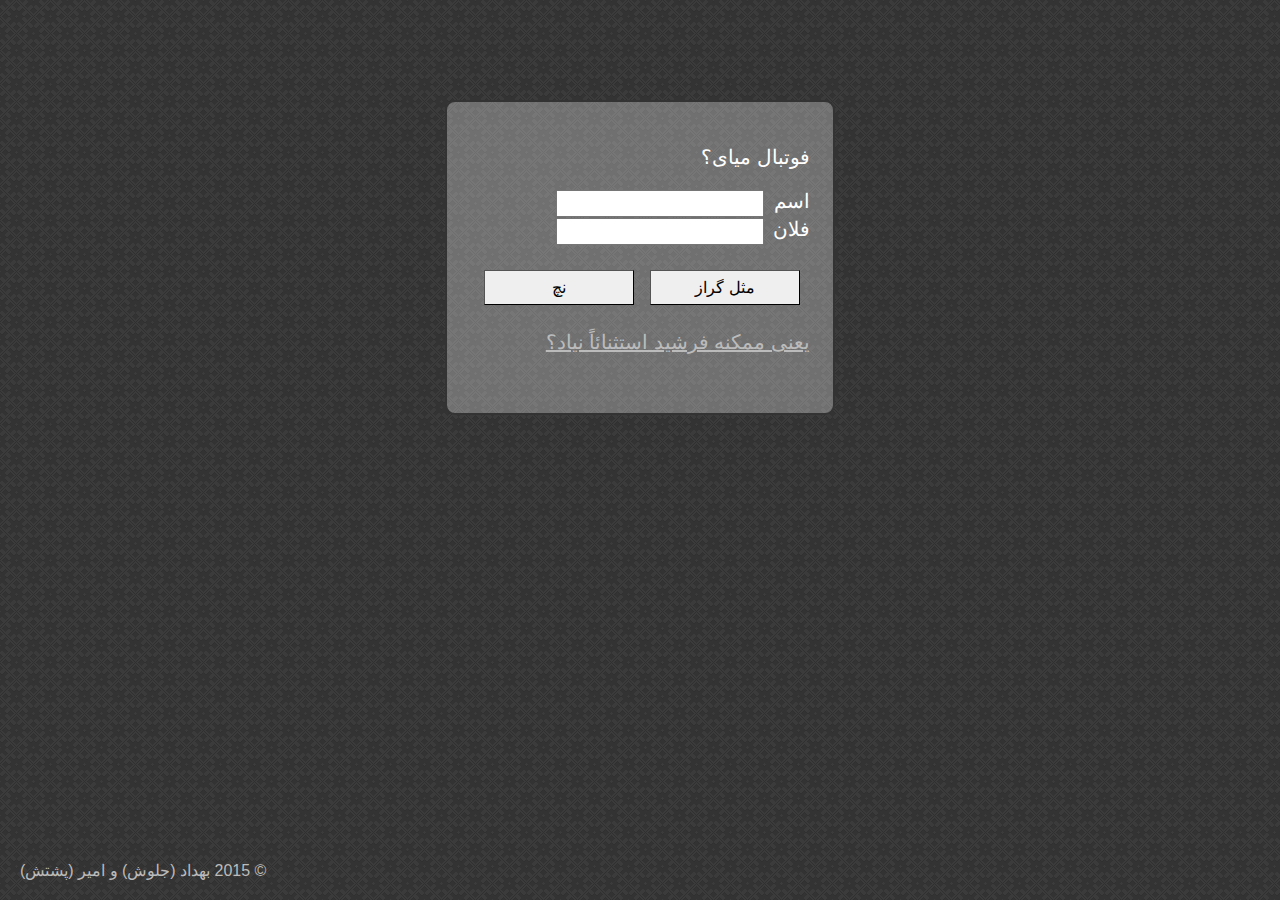
==== index.html @ f694266e "Initial commit." ====
<!doctype html>
<html dir="rtl">
	<head>
		<meta charset="utf-8" />
		<title>هان؟</title>
		<link rel="stylesheet" type="text/css" href="css/style.css" />
	</head>
	<body>
		<div id="container">
			<p>
				فوتبال میای؟
			</p>
			<form name="login" action="whoelse.php" method="post">
				<label for="username" class="box">
					اسم 
				</label>
				<input type="text" name="username" id="username" />
				<br />

				<label for="password" class="box">
					فلان
				</label>
				<input type="password" name="password" id="password" />

				
				<br />
				
				<button type="submit" name="isComing" value="true">مثل گراز</button>
				<button type="submit" name="isComing" value="false">نچ</button>
				<br />
			</form>
			<a href="whoelse.php">
					یعنی ممکنه فرشید استثنائاً نیاد؟
			</a>
		</div>
		<footer>
			 &copy; 2015 بهداد (جلوش) و امیر (پشتش)
		</footer>
	</body>
</html>
---- css/style.css ----
body
{
	background-image: url(../img/bg.png);
	color: white;
	font-family: "Helvetica Neue", Helvetica, Geneva, sans-serif;
    font-size: 20px;
}

#container
{       
	position: absolute;
    right: 0px;
    left: 0px;
    top: 100px;
    margin: auto;
    width: 340px;
    min-height: 265px;

    padding: 23px;
    background-color: rgba(255, 255, 255, 0.3);
    border: 2px solid #333;
    border-radius: 10px;
}

label.box
{
	display: inline-block;
	width: 40px;
	text-align: right;
}

a
{
	color: #bbb;
	position: relative;
	bottom: 0px;
}

input
{
	width: 200px;
	height: 1.6em;
}

button
{
	width: 150px;
	height: 35px;
	border-width: 1px;
	margin-right: 10px;
	margin-top: 25px;
	margin-bottom: 25px;
	font-size: 16px;
}

.people
{
	list-style-type: persian;
}

.icon
{
	width: 20px;
	height: 20px;
	position: relative;
	top: 7px;
}

footer
{
	font-size: 0.8em;
	left: 20px;
	/*right: 0px;*/
	position: absolute;
	bottom: 0px;
	margin-bottom: 20px;
	/*text-align: center;*/
	color: #bbb;
}

#wrongPassword
{
	text-align: center;
	color: #f33;
}
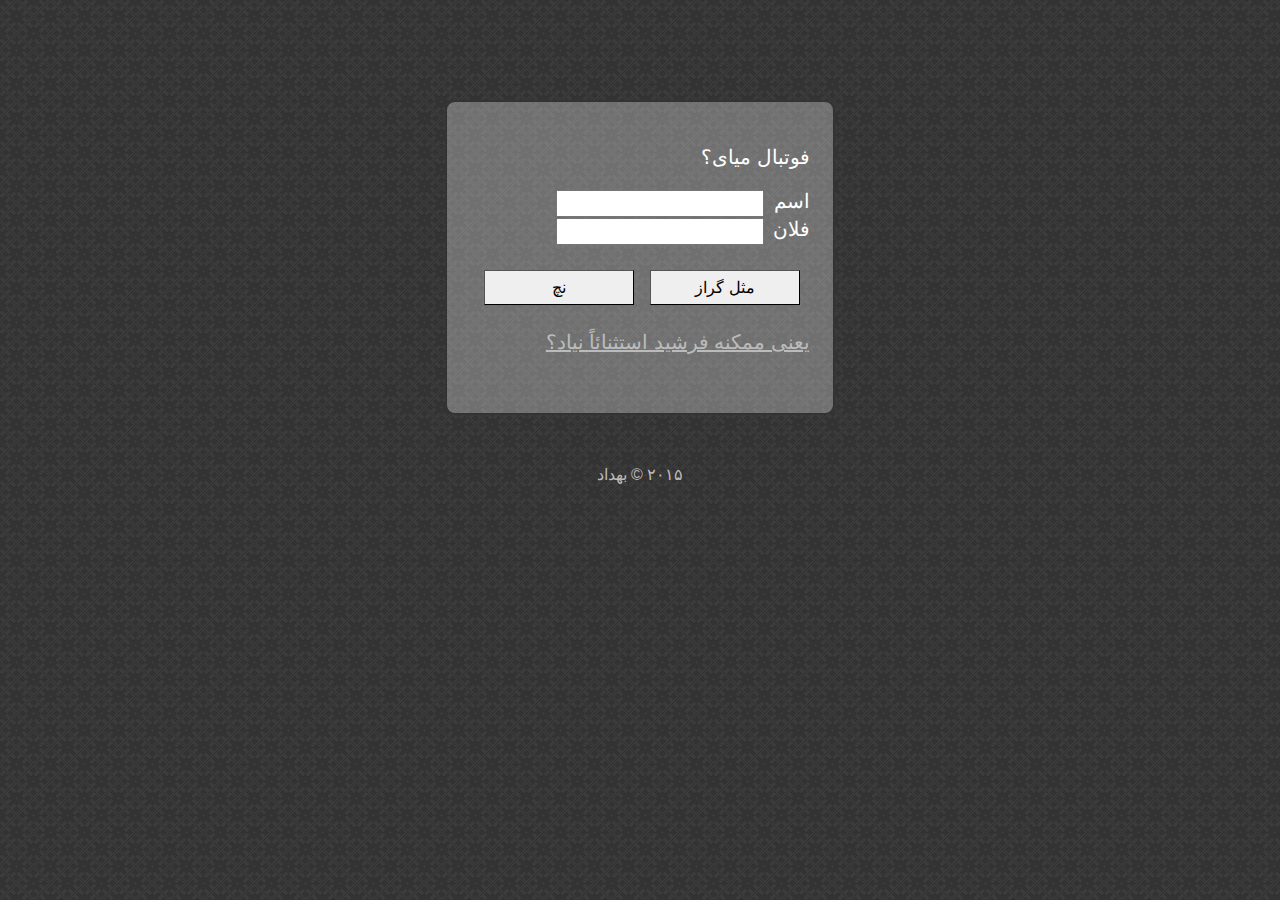
==== commit 0f331dec: "Awesome \exclamation mark" ====
--- a/index.html
+++ b/index.html
@@ -4,6 +4,7 @@
 		<meta charset="utf-8" />
 		<title>هان؟</title>
 		<link rel="stylesheet" type="text/css" href="css/style.css" />
+		<!-- <link rel="apple-touch-icon" href="/img/apple-touch-icon.png" /> -->
 	</head>
 	<body>
 		<div id="container">
@@ -34,7 +35,7 @@
 			</a>
 		</div>
 		<footer>
-			 &copy; 2015 بهداد (جلوش) و امیر (پشتش)
+			۲۰۱۵ &copy; بهداد
 		</footer>
 	</body>
 </html>
--- a/css/style.css
+++ b/css/style.css
@@ -2,19 +2,24 @@
 {
 	background-image: url(../img/bg.png);
 	color: white;
-	font-family: "Helvetica Neue", Helvetica, Geneva, sans-serif;
+	font-family: "Helvetica Neue", Helvetica, sans-serif;
     font-size: 20px;
 }
 
 #container
 {       
-	position: absolute;
+	/*position: absolute;*/
     right: 0px;
     left: 0px;
+    /*bottom: 30px;*/
     top: 100px;
-    margin: auto;
     width: 340px;
     min-height: 265px;
+
+    margin-top: 100px;
+    margin-bottom: 50px;
+    margin-left: auto;
+    margin-right: auto;
 
     padding: 23px;
     background-color: rgba(255, 255, 255, 0.3);
@@ -69,16 +74,13 @@
 footer
 {
 	font-size: 0.8em;
-	left: 20px;
-	/*right: 0px;*/
-	position: absolute;
 	bottom: 0px;
 	margin-bottom: 20px;
-	/*text-align: center;*/
+	text-align: center;
 	color: #bbb;
 }
 
-#wrongPassword
+#danger
 {
 	text-align: center;
 	color: #f33;
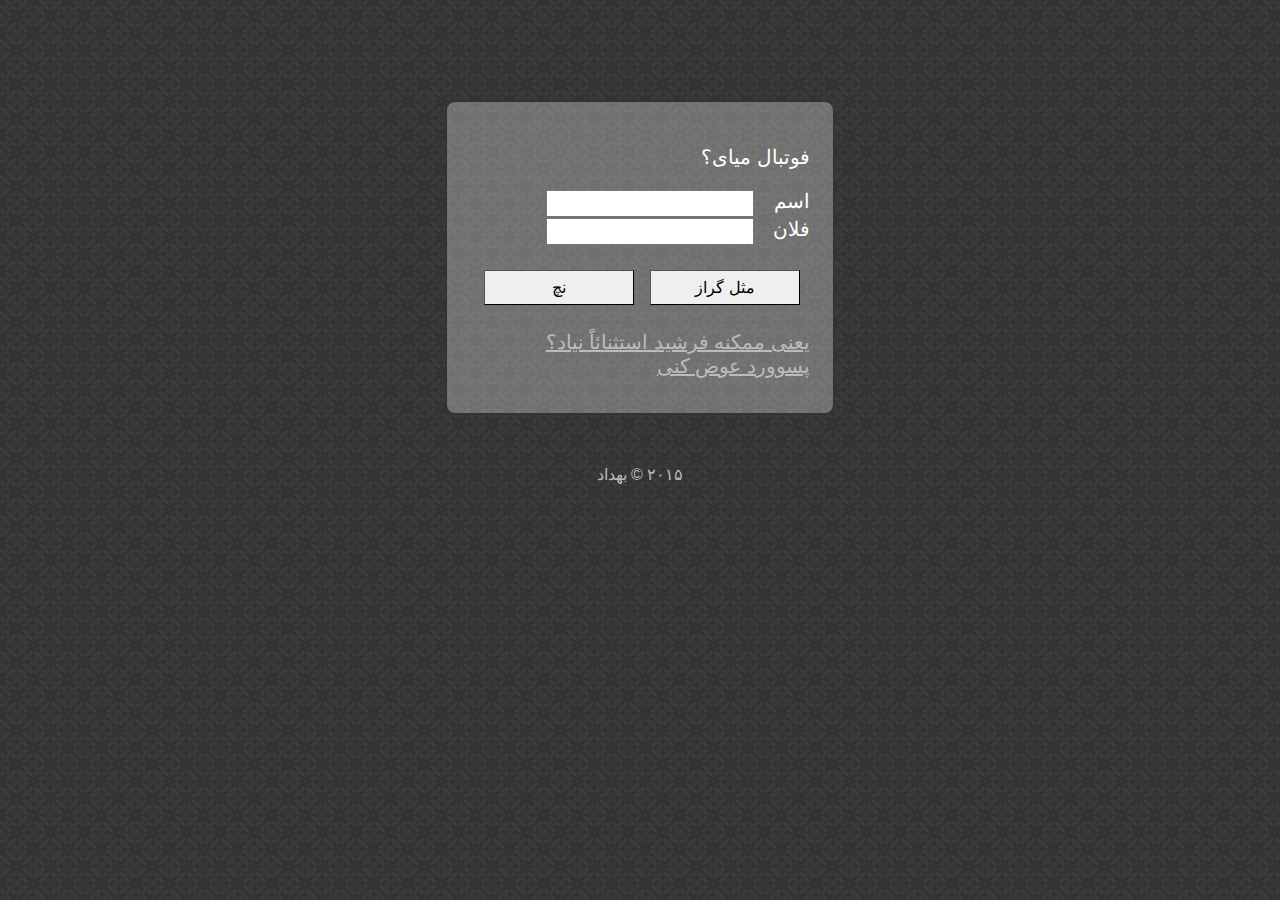
==== commit e3c81e50: "Database works fine." ====
--- a/index.html
+++ b/index.html
@@ -33,9 +33,13 @@
 			<a href="whoelse.php">
 					یعنی ممکنه فرشید استثنائاً نیاد؟
 			</a>
+			<br />
+			<a href="changepassword.php">
+				پسوورد عوض کنی
+			</a>
 		</div>
 		<footer>
-			۲۰۱۵ &copy; بهداد
+			۲۰۱۵ &copy; <a href="admin.php" id="admin">بهداد</a>
 		</footer>
 	</body>
 </html>
--- a/css/style.css
+++ b/css/style.css
@@ -30,7 +30,7 @@
 label.box
 {
 	display: inline-block;
-	width: 40px;
+	width: 50px;
 	text-align: right;
 }
 
@@ -80,8 +80,21 @@
 	color: #bbb;
 }
 
-#danger
+#red
 {
 	text-align: center;
 	color: #f33;
+	margin-bottom: 40px;
 }
+
+#green
+{
+	text-align: center;
+	color: #3f3;
+	margin-bottom: 40px;
+}
+
+#admin
+{
+	text-decoration: none;
+}
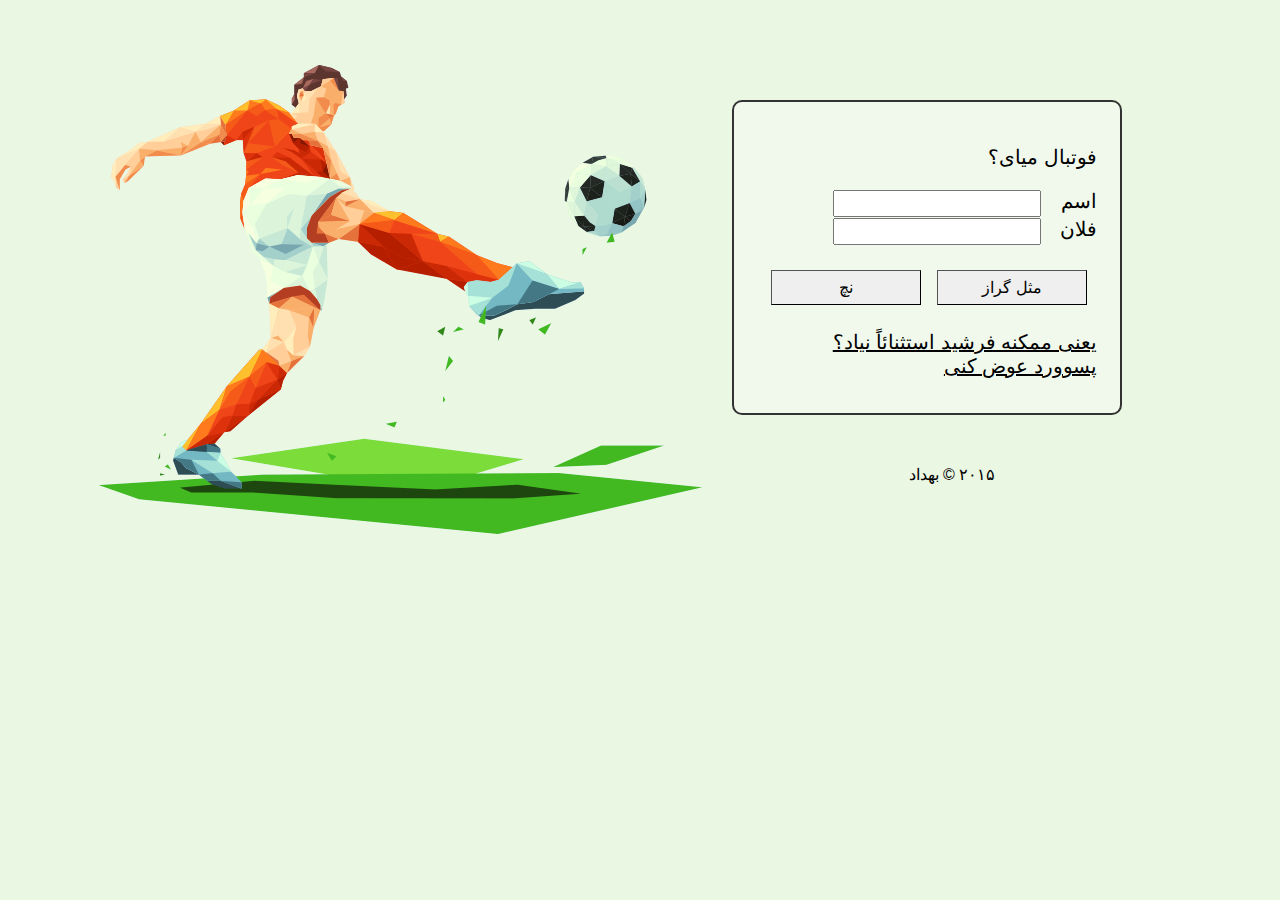
==== commit b6a936db: "I have no idea, but database is now comma separated and background images are changed." ====
--- a/index.html
+++ b/index.html
@@ -6,7 +6,7 @@
 		<link rel="stylesheet" type="text/css" href="css/style.css" />
 		<!-- <link rel="apple-touch-icon" href="/img/apple-touch-icon.png" /> -->
 	</head>
-	<body>
+	<body id="index">
 		<div id="container">
 			<p>
 				فوتبال میای؟
--- a/css/style.css
+++ b/css/style.css
@@ -1,16 +1,37 @@
 body
 {
-	background-image: url(../img/bg.png);
-	color: white;
+	/*background-image: url(../img/bg.png);*/
+	/*color: white;*/
 	font-family: "Helvetica Neue", Helvetica, sans-serif;
     font-size: 20px;
+}
+
+#index
+{
+	background-image: url(../img/bg1.png);
+	background-repeat: no-repeat;
+	background-color: rgb(234, 247, 227);
+}
+
+#whoElse
+{
+	background-image: url(../img/bg2.png);
+	background-repeat: no-repeat;
+	background-color: rgb(234, 247, 227);
+}
+
+#changePassword
+{
+	background-image: url(../img/bg2.png);
+	background-repeat: no-repeat;
+	background-color: rgb(234, 247, 227);
 }
 
 #container
 {       
 	/*position: absolute;*/
-    right: 0px;
-    left: 0px;
+    /*right: 400px;*/
+    /*left: 0px;*/
     /*bottom: 30px;*/
     top: 100px;
     width: 340px;
@@ -18,8 +39,8 @@
 
     margin-top: 100px;
     margin-bottom: 50px;
-    margin-left: auto;
-    margin-right: auto;
+    /*margin-left: auto;*/
+    margin-right: 150px;
 
     padding: 23px;
     background-color: rgba(255, 255, 255, 0.3);
@@ -36,7 +57,7 @@
 
 a
 {
-	color: #bbb;
+	color: black;
 	position: relative;
 	bottom: 0px;
 }
@@ -77,7 +98,9 @@
 	bottom: 0px;
 	margin-bottom: 20px;
 	text-align: center;
-	color: #bbb;
+	width: 340px;
+	color: black;
+	margin-right: 150px;
 }
 
 #red
@@ -98,3 +121,10 @@
 {
 	text-decoration: none;
 }
+
+#nejat
+{
+	font-size: 1.3em;
+	color: yellow;
+	text-shadow: 0px 0px 5px red;
+}
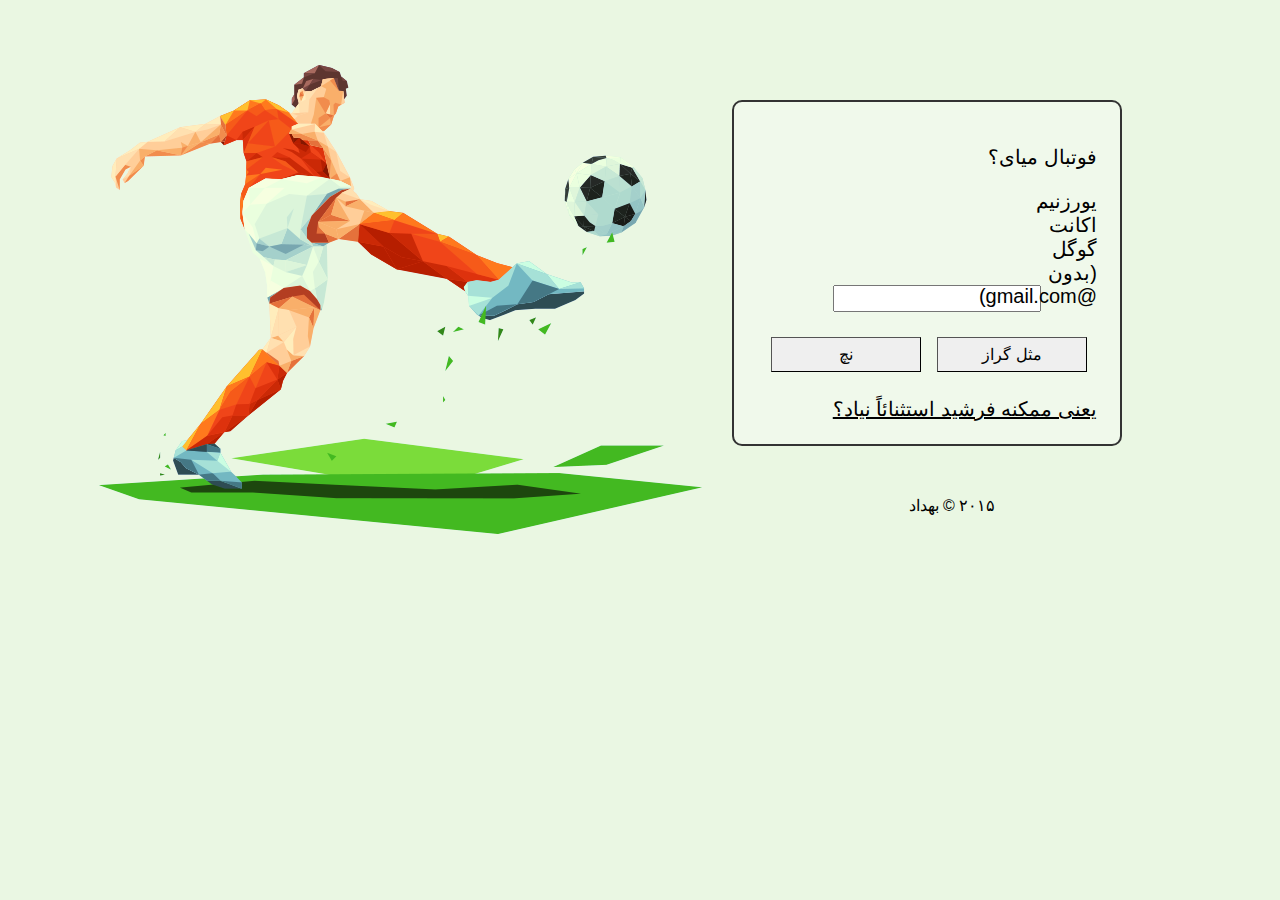
==== commit 869f17b0: "changed all files, need to test." ====
--- a/index.html
+++ b/index.html
@@ -4,42 +4,29 @@
 		<meta charset="utf-8" />
 		<title>هان؟</title>
 		<link rel="stylesheet" type="text/css" href="css/style.css" />
-		<!-- <link rel="apple-touch-icon" href="/img/apple-touch-icon.png" /> -->
 	</head>
 	<body id="index">
 		<div id="container">
 			<p>
 				فوتبال میای؟
 			</p>
-			<form name="login" action="whoelse.php" method="post">
+			<form name="login" action="whoelse/index.php" method="post">
 				<label for="username" class="box">
-					اسم 
+					یورزنیم اکانت گوگل (بدون @gmail.com)
 				</label>
 				<input type="text" name="username" id="username" />
 				<br />
 
-				<label for="password" class="box">
-					فلان
-				</label>
-				<input type="password" name="password" id="password" />
-
-				
-				<br />
-				
 				<button type="submit" name="isComing" value="true">مثل گراز</button>
 				<button type="submit" name="isComing" value="false">نچ</button>
 				<br />
 			</form>
-			<a href="whoelse.php">
-					یعنی ممکنه فرشید استثنائاً نیاد؟
-			</a>
-			<br />
-			<a href="changepassword.php">
-				پسوورد عوض کنی
+			<a href="whoelse">
+				یعنی ممکنه فرشید استثنائاً نیاد؟
 			</a>
 		</div>
 		<footer>
-			۲۰۱۵ &copy; <a href="admin.php" id="admin">بهداد</a>
+			۲۰۱۵ &copy; بهداد
 		</footer>
 	</body>
 </html>
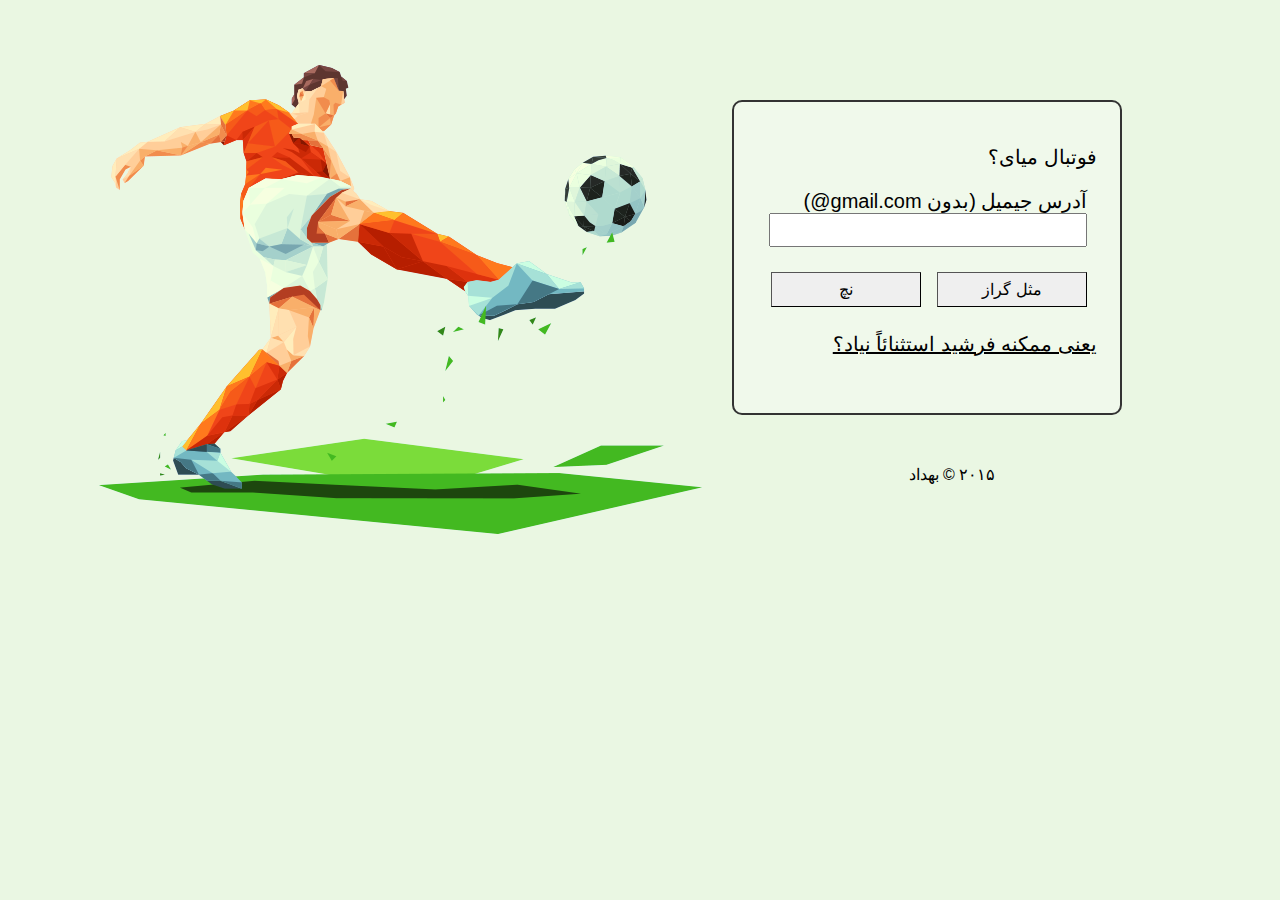
==== commit f923a50b: "Added favicon and fixed some bugs due to CE server version." ====
--- a/index.html
+++ b/index.html
@@ -4,6 +4,7 @@
 		<meta charset="utf-8" />
 		<title>هان؟</title>
 		<link rel="stylesheet" type="text/css" href="css/style.css" />
+		<link rel="shortcut icon" href="img/icon/favicon.ico" type="image/x-icon" />
 	</head>
 	<body id="index">
 		<div id="container">
@@ -12,9 +13,9 @@
 			</p>
 			<form name="login" action="whoelse/index.php" method="post">
 				<label for="username" class="box">
-					یورزنیم اکانت گوگل (بدون @gmail.com)
+					آدرس جیمیل (بدون gmail.com@)
 				</label>
-				<input type="text" name="username" id="username" />
+				<input type="text" name="username" id="username" dir="ltr"/>
 				<br />
 
 				<button type="submit" name="isComing" value="true">مثل گراز</button>
--- a/css/style.css
+++ b/css/style.css
@@ -22,13 +22,13 @@
 
 #changePassword
 {
-	background-image: url(../img/bg2.png);
+	background-image: url(../img/bg3.png);
 	background-repeat: no-repeat;
 	background-color: rgb(234, 247, 227);
 }
 
 #container
-{       
+{
 	/*position: absolute;*/
     /*right: 400px;*/
     /*left: 0px;*/
@@ -39,7 +39,7 @@
 
     margin-top: 100px;
     margin-bottom: 50px;
-    /*margin-left: auto;*/
+    margin-left: auto;
     margin-right: 150px;
 
     padding: 23px;
@@ -51,8 +51,9 @@
 label.box
 {
 	display: inline-block;
-	width: 50px;
+	width: 310px;
 	text-align: right;
+	margin-right: 10px;
 }
 
 a
@@ -64,8 +65,10 @@
 
 input
 {
-	width: 200px;
-	height: 1.6em;
+	width: 310px;
+	font-size: 1.2em;
+	margin-right: 10px;
+	margin-left: 10px;
 }
 
 button
@@ -125,6 +128,5 @@
 #nejat
 {
 	font-size: 1.3em;
-	color: yellow;
 	text-shadow: 0px 0px 5px red;
 }
